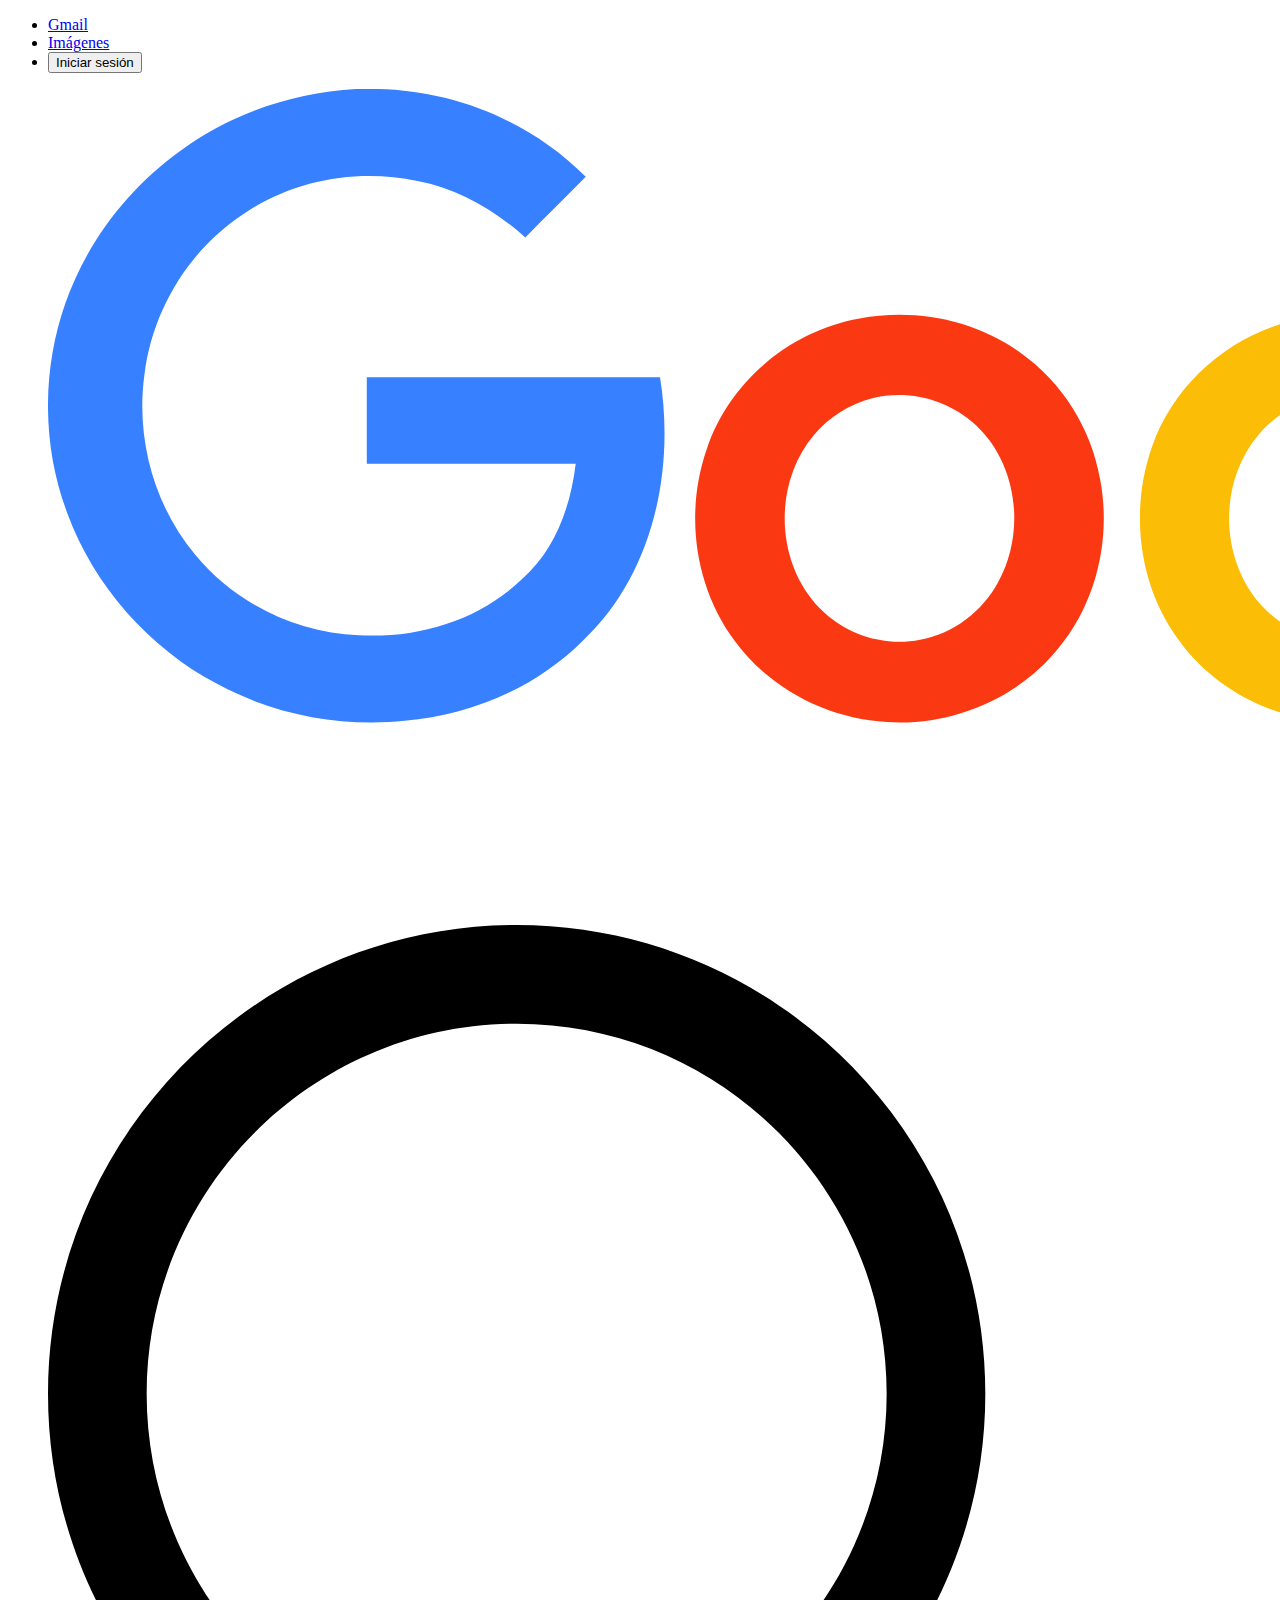
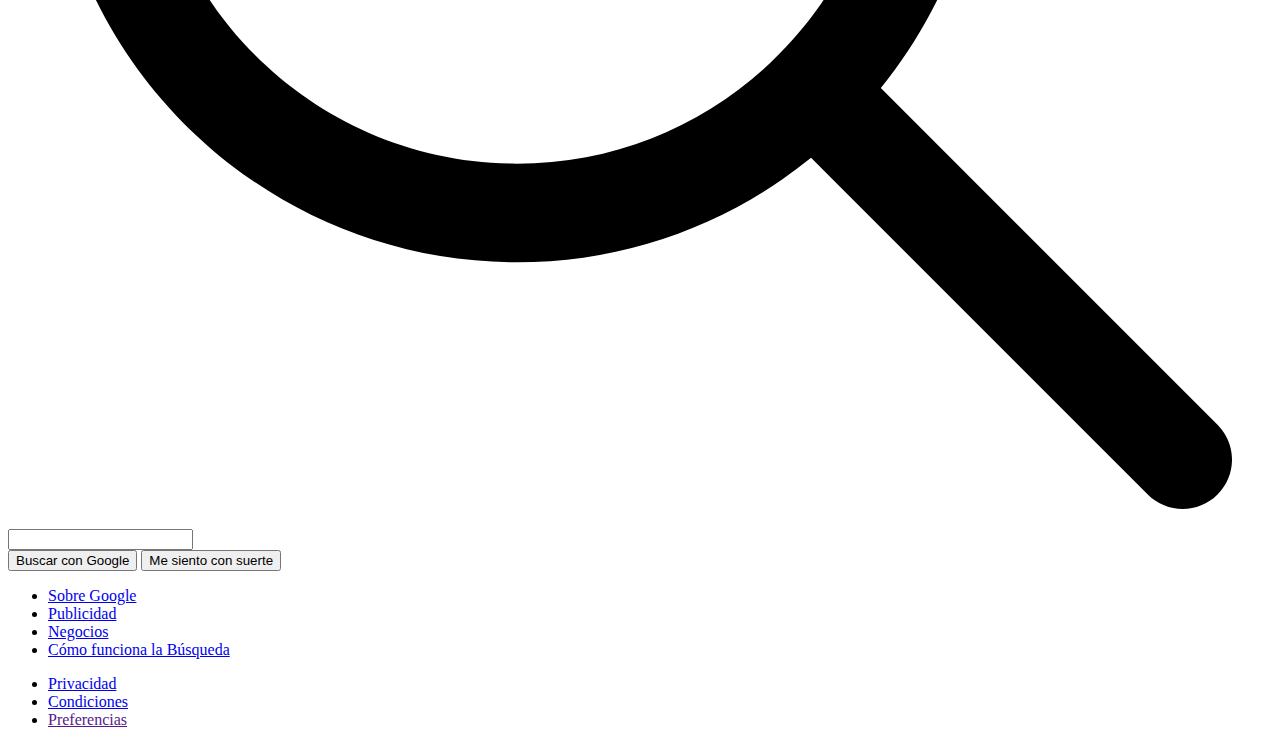
==== index.html @ 363f6ec8 "Maquetación inicial de la página de Google en HTML" ====
<!DOCTYPE html>
<html lang="es">
<head>
    <meta charset="UTF-8">
    <meta http-equiv="X-UA-Compatible" content="IE=edge">
    <meta name="viewport" content="width=device-width, initial-scale=1.0">
    <title>Google</title>
</head>
<body>
    <header>
        <nav>
            <ul>
                <li>
                    <a 
                        href="https://mail.google.com/mail/u/0/#inbox" 
                        target="_blank"
                    >   Gmail </a>
                </li>
                <li>
                    <a 
                        href="https://www.google.com.co/imghp?hl=es-419&ogbl"
                        target="_blank"
                    >   Imágenes</a>
                </li>
                <li>
                    <button>Iniciar sesión</button>
                </li>
            </ul>
        </nav>
    </header>
    <main>
        <section>
            <figure>
                <img src="./img/google-2015.svg" alt="Logo de Google"/>
            </figure>
        </section>
        <section>
            <form action="">
                <label for="searchBar"></label>
                    <figure>
                        <img src="./img/loupe.svg" alt="Lupa de Búsqueda">
                    </figure>
                    <input type="text" id="searchBar"/>
            </form>
        </section> 
        <section>
            <button>Buscar con Google</button>
            <button>Me siento con suerte</button>
        </section>
    </main>
    <footer>
        <section>
            <ul>
                <li>
                    <a 
                        href="https://about.google/?utm_source=google-CO&utm_medium=referral&utm_campaign=hp-footer&fg=1"
                        target="_blank"
                    >   Sobre Google</a>
                </li>
                <li>
                    <a 
                        href="https://ads.google.com/intl/es-419_co/home/?subid=ww-ww-et-g-awa-a-g_hpafoot1_1!o2m--ahpm-0000000077-0000000000&utm_source=google.com&utm_medium=referral&utm_campaign=google_hpafooter&fg=1"
                        target="_blank"
                    >   Publicidad</a>
                </li>
                <li>
                    <a 
                        href="https://smallbusiness.withgoogle.com/intl/es-419_co/help/#!/"
                        target="_blank"
                    >   Negocios</a>
                </li>
                <li>
                    <a 
                        href="https://www.google.com/search/howsearchworks/?fg=1"
                        target="_blank"
                    >   Cómo funciona la Búsqueda</a>
                </li>
            </ul>
        </section>
        <section>
            <ul>
                <li>
                    <a 
                        href="https://policies.google.com/privacy?hl=es-419&fg=1"
                        target="_blank"
                    >   Privacidad</a>
                </li>
                <li>
                    <a 
                        href="https://policies.google.com/terms?hl=es-419&fg=1"
                        target="_blank"
                    >   Condiciones</a>
                </li>
                <li>
                    <a 
                        href=""
                    >   Preferencias</a>
                </li>
            </ul>
        </section>
    </footer>
</body>
</html>
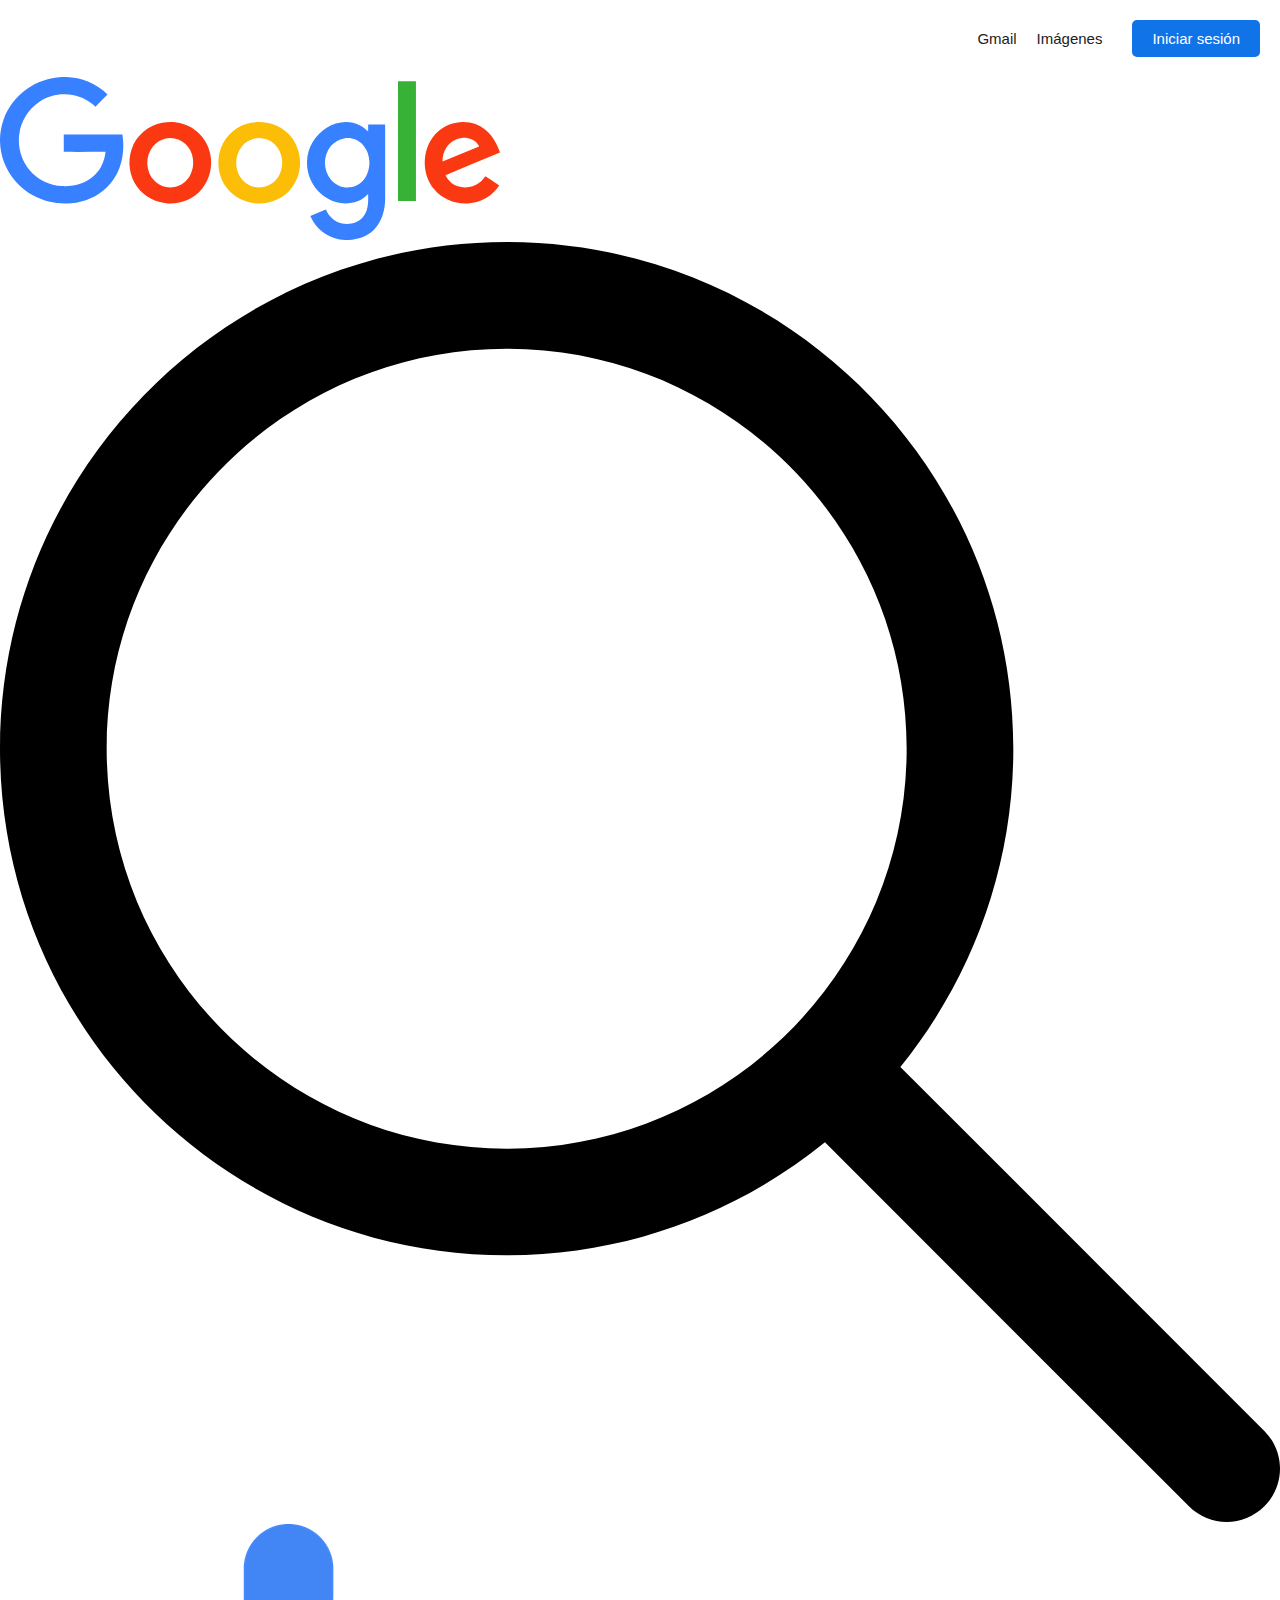
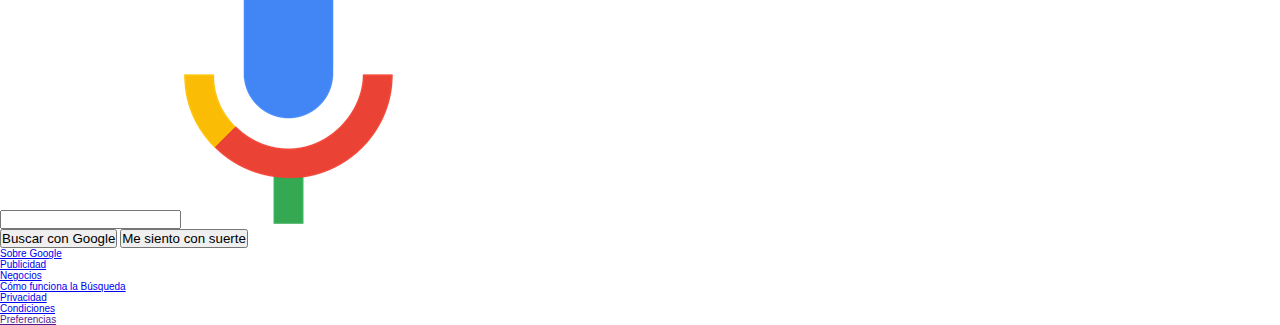
==== commit 2033ce95: "Finalización del Header de la página de Google" ====
--- a/index.html
+++ b/index.html
@@ -5,25 +5,28 @@
     <meta http-equiv="X-UA-Compatible" content="IE=edge">
     <meta name="viewport" content="width=device-width, initial-scale=1.0">
     <title>Google</title>
+    <link rel="stylesheet" href="style.css">
 </head>
 <body>
     <header>
         <nav>
-            <ul>
-                <li>
+            <ul class="navBar">
+                <li class="navBar__li">
                     <a 
                         href="https://mail.google.com/mail/u/0/#inbox" 
                         target="_blank"
+                        class="navText"
                     >   Gmail </a>
                 </li>
-                <li>
+                <li class="navBar__li">
                     <a 
                         href="https://www.google.com.co/imghp?hl=es-419&ogbl"
                         target="_blank"
+                        class="navText"
                     >   Imágenes</a>
                 </li>
                 <li>
-                    <button>Iniciar sesión</button>
+                    <button id="navButton">Iniciar sesión</button>
                 </li>
             </ul>
         </nav>
@@ -31,7 +34,7 @@
     <main>
         <section>
             <figure>
-                <img src="./img/google-2015.svg" alt="Logo de Google"/>
+                <img class="logo" src="./img/google-2015.svg" alt="Logo de Google"/>
             </figure>
         </section>
         <section>
@@ -41,6 +44,7 @@
                         <img src="./img/loupe.svg" alt="Lupa de Búsqueda">
                     </figure>
                     <input type="text" id="searchBar"/>
+                    <img src="./img/mic-logo.png" alt="">
             </form>
         </section> 
         <section>
--- a/style.css
+++ b/style.css
@@ -0,0 +1,56 @@
+* {
+    box-sizing: border-box;
+    margin: 0;
+    padding: 0;
+}
+
+html {
+    font-size: 62.5%;
+    font-family: Arial, Helvetica, sans-serif;
+}
+
+header {
+    width: 100vw;
+}
+
+li {
+    list-style: none;
+}
+
+.navBar {
+    display: flex;
+    justify-content: flex-end;
+    padding: 2rem;  
+}
+
+.navBar__li {
+    font-size: 1.5rem;
+    padding: 1rem;
+}
+
+.navText {
+    text-decoration: none;
+    color: #212121;
+}
+
+.navText:hover {
+    text-decoration: underline;
+}
+
+#navButton {
+    background-color: #1073E8;
+    color: white;
+    border: none;
+    border-radius: 0.5rem;
+    padding: 1rem 2rem;
+    margin-left: 2rem;
+    font-size: 1.5rem;
+}
+
+#navButton:hover {
+    background-color: #257DE9;
+}
+
+.logo {
+    width: 500px;
+}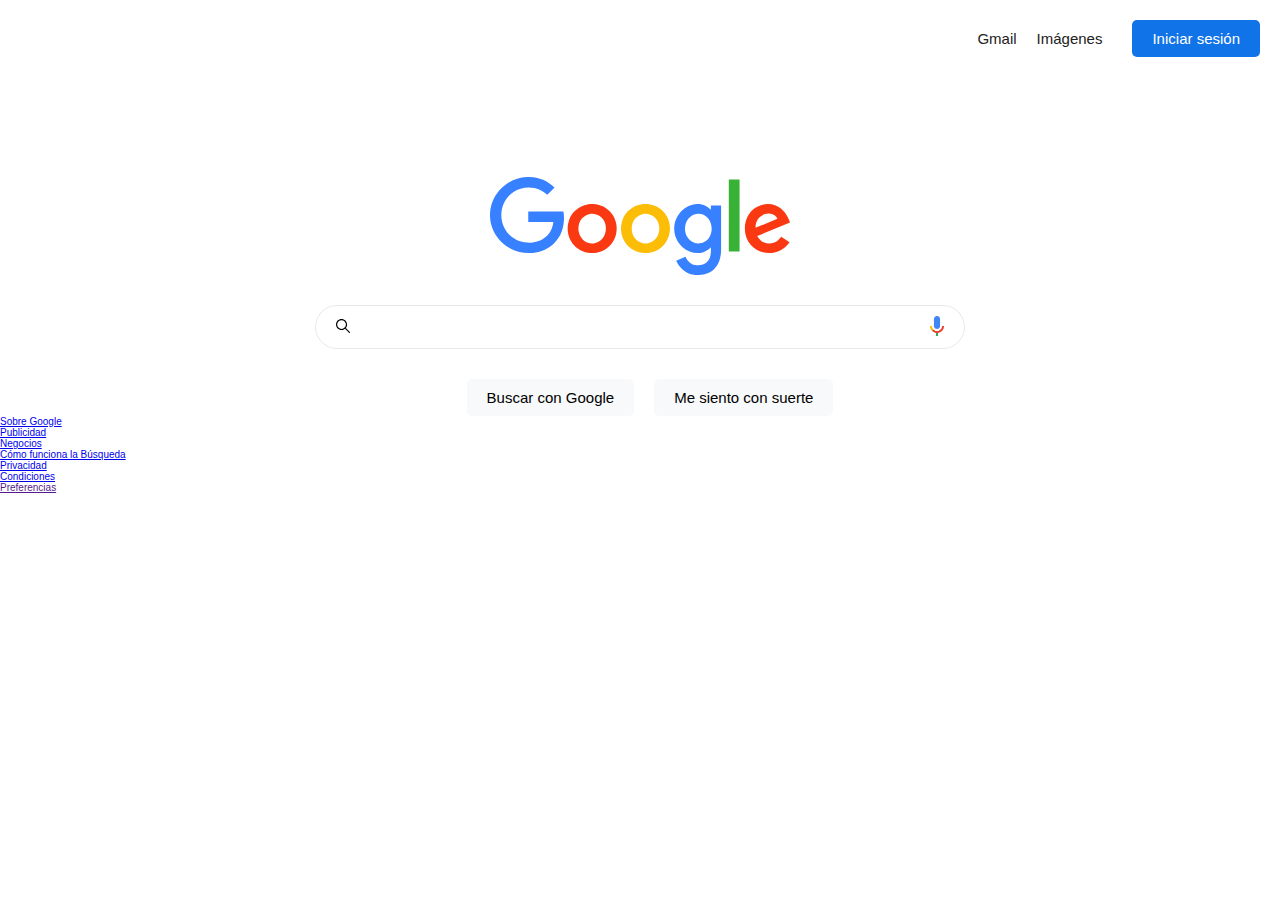
==== commit 869aaa1d: "Maquetación del main de Google" ====
--- a/index.html
+++ b/index.html
@@ -26,30 +26,40 @@
                     >   Imágenes</a>
                 </li>
                 <li>
-                    <button id="navButton">Iniciar sesión</button>
+                    <button class="buttons b1">Iniciar sesión</button>
                 </li>
             </ul>
         </nav>
     </header>
     <main>
         <section>
-            <figure>
+            <figure class="logoFig">
                 <img class="logo" src="./img/google-2015.svg" alt="Logo de Google"/>
             </figure>
         </section>
-        <section>
-            <form action="">
+        <section class="bar">
+            <figure>
+                <img 
+                    class="searchLogo"
+                    src="./img/loupe.svg" 
+                    alt="Lupa de Búsqueda"
+                />
+            </figure>
+            <form  action="">
                 <label for="searchBar"></label>
-                    <figure>
-                        <img src="./img/loupe.svg" alt="Lupa de Búsqueda">
-                    </figure>
-                    <input type="text" id="searchBar"/>
-                    <img src="./img/mic-logo.png" alt="">
+                    <input type="text" class="searchBar"/>  
             </form>
+            <figure>
+                <img 
+                    class="searchLogo"
+                    src="./img/mic-logo.png" 
+                    alt="Búsqueda por voz"                        
+                />
+            </figure>
         </section> 
-        <section>
-            <button>Buscar con Google</button>
-            <button>Me siento con suerte</button>
+        <section class="mainButtons">
+            <button class="buttons b2">Buscar con Google</button>
+            <button class="buttons b2">Me siento con suerte</button>
         </section>
     </main>
     <footer>
--- a/style.css
+++ b/style.css
@@ -37,9 +37,7 @@
     text-decoration: underline;
 }
 
-#navButton {
-    background-color: #1073E8;
-    color: white;
+.buttons {
     border: none;
     border-radius: 0.5rem;
     padding: 1rem 2rem;
@@ -47,10 +45,52 @@
     font-size: 1.5rem;
 }
 
+.b1 {
+    background-color: #1073E8;
+    color: white;
+}
+
 #navButton:hover {
     background-color: #257DE9;
 }
 
+.logoFig {
+    margin-top: 10rem;
+    display: flex;
+    justify-content: center;
+}
+
 .logo {
-    width: 500px;
+    width: 300px;
+}
+
+.bar {
+    margin: 3rem auto;
+    display: flex;
+    width: 65rem;
+    min-width: 32rem;
+    border: solid #dfe1e5c4 0.1rem;
+    border-radius: 3rem;
+    padding: 1rem;
+    align-items: center;
+    justify-content: space-between;
+}
+
+.searchLogo {
+    width: 1.4rem;
+    margin: 0 1rem;
+}
+
+.searchBar {
+    width: 55rem;
+    border: none;
+}
+
+.mainButtons {
+    display: flex;
+    justify-content: center;
+}
+
+.b2 {
+    background-color: #F8F9FA;
 }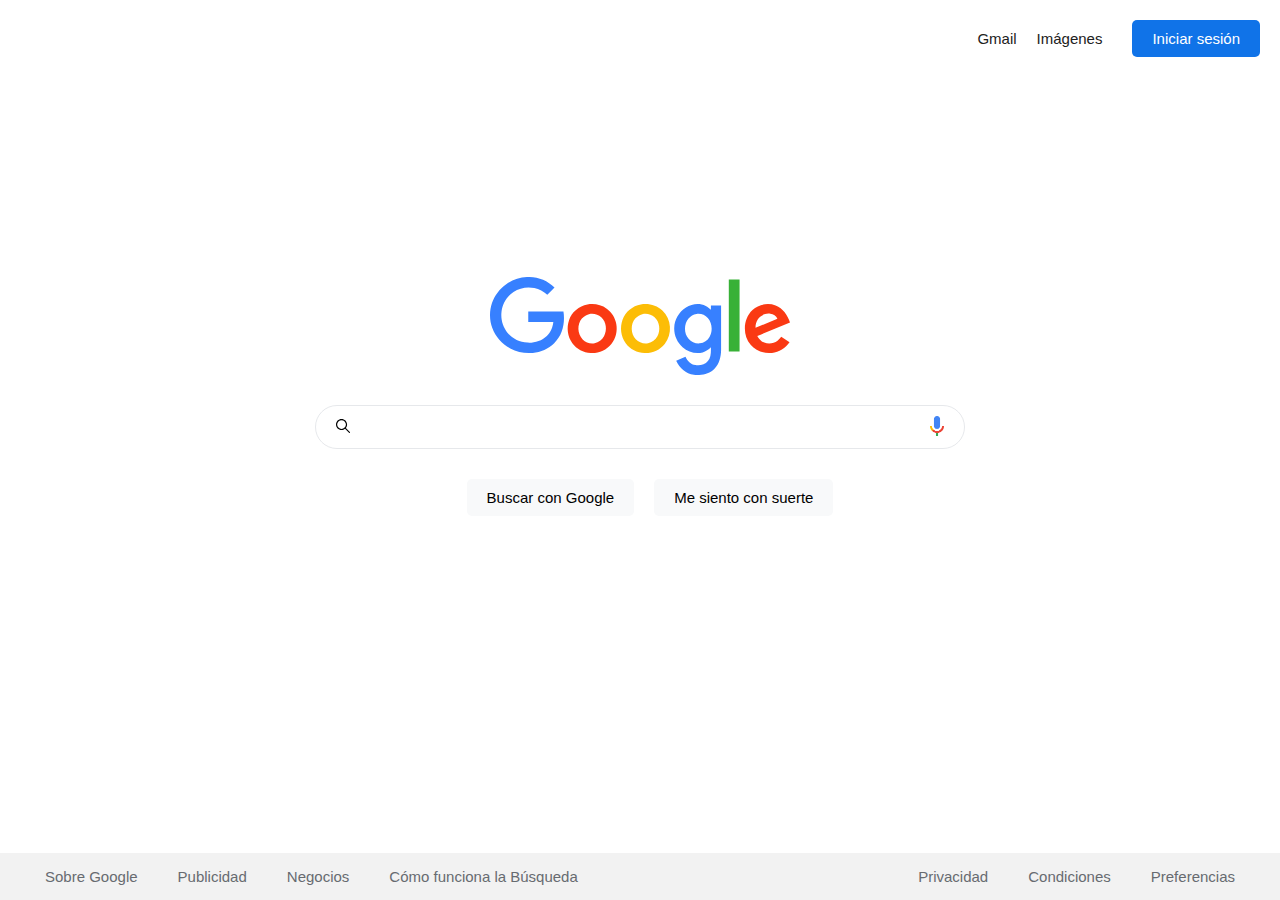
==== commit a1160d57: "Configuración del footer de la página de Google" ====
--- a/index.html
+++ b/index.html
@@ -63,10 +63,11 @@
         </section>
     </main>
     <footer>
-        <section>
-            <ul>
+        <section class="footSec">
+            <ul class="foot">
                 <li>
                     <a 
+                        class="footText"
                         href="https://about.google/?utm_source=google-CO&utm_medium=referral&utm_campaign=hp-footer&fg=1"
                         target="_blank"
                     >   Sobre Google</a>
@@ -75,39 +76,45 @@
                     <a 
                         href="https://ads.google.com/intl/es-419_co/home/?subid=ww-ww-et-g-awa-a-g_hpafoot1_1!o2m--ahpm-0000000077-0000000000&utm_source=google.com&utm_medium=referral&utm_campaign=google_hpafooter&fg=1"
                         target="_blank"
+                        class="footText"
                     >   Publicidad</a>
                 </li>
                 <li>
                     <a 
                         href="https://smallbusiness.withgoogle.com/intl/es-419_co/help/#!/"
                         target="_blank"
+                        class="footText"
                     >   Negocios</a>
                 </li>
                 <li>
                     <a 
                         href="https://www.google.com/search/howsearchworks/?fg=1"
                         target="_blank"
+                        class="footText"
                     >   Cómo funciona la Búsqueda</a>
                 </li>
             </ul>
         </section>
-        <section>
-            <ul>
+        <section class="footSec s2">
+            <ul class="foot">
                 <li>
                     <a 
                         href="https://policies.google.com/privacy?hl=es-419&fg=1"
                         target="_blank"
+                        class="footText"
                     >   Privacidad</a>
                 </li>
                 <li>
                     <a 
                         href="https://policies.google.com/terms?hl=es-419&fg=1"
                         target="_blank"
+                        class="footText"
                     >   Condiciones</a>
                 </li>
                 <li>
                     <a 
                         href=""
+                        class="footText"
                     >   Preferencias</a>
                 </li>
             </ul>
--- a/style.css
+++ b/style.css
@@ -55,7 +55,7 @@
 }
 
 .logoFig {
-    margin-top: 10rem;
+    margin-top: 20rem;
     display: flex;
     justify-content: center;
 }
@@ -93,4 +93,38 @@
 
 .b2 {
     background-color: #F8F9FA;
-}+}
+
+.b2:hover {
+    border: solid #dfe1e5 0.1rem;
+}
+
+footer {
+    display: flex;
+    width: 100vw;
+    background-color: #f2f2f2;
+    position: absolute;
+    bottom: 0;
+    font-size: 1.5rem;
+    padding: 1.5rem 2.5rem;
+}
+
+.footSec {
+    display: flex;
+    width: 50vw;
+} 
+
+.s2 {
+    justify-content: flex-end;
+}
+
+
+.foot {
+    display: flex;
+}
+
+.footText {
+    color: #676B70;
+    text-decoration: none;
+    margin: 2rem;
+}
